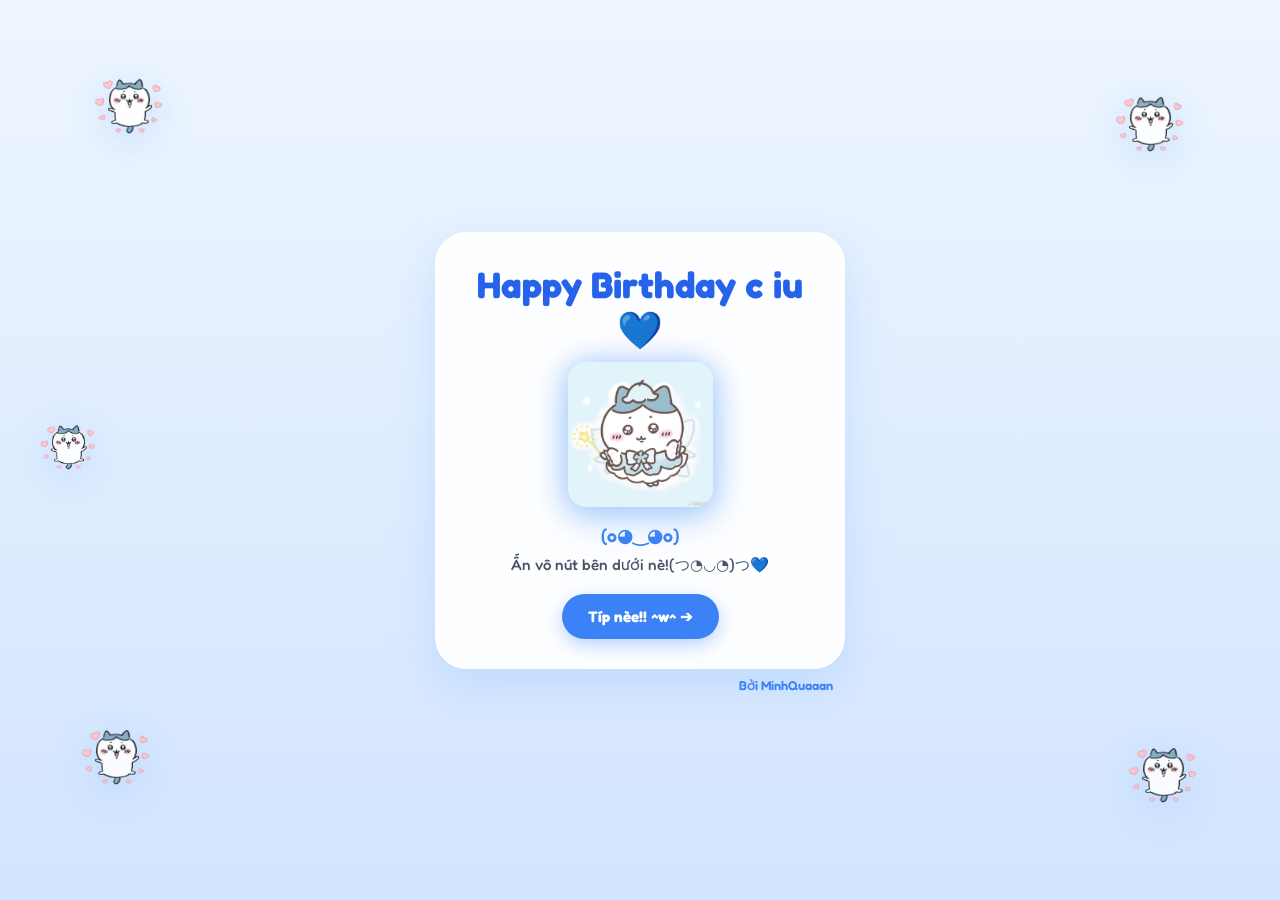
==== index.html @ 7ee7fde8 "Add files via upload" ====
<!DOCTYPE html>
<html lang="vi">
<head>
    <meta charset="UTF-8">
    <meta name="viewport" content="width=device-width, initial-scale=1.0">
    <title>Happy Birthday Mít! 💙</title>
    <link rel="stylesheet" href="style.css">
</head>
<body>
    <audio id="bgMusic" loop src="assets/nhac-nen-romantic.mp3"></audio>
    <!-- Các em Hachiware Bánh Ngọt trôi lơ lửng quanh nền -->
    <img src="assets/hachi-cake.png" class="floating-cake cake-1" alt="Hachi Cake">
    <img src="assets/hachi-cake.png" class="floating-cake cake-2" alt="Hachi Cake">
    <img src="assets/hachi-cake.png" class="floating-cake cake-3" alt="Hachi Cake">
    <img src="assets/hachi-cake.png" class="floating-cake cake-4" alt="Hachi Cake">
    <img src="assets/hachi-cake.png" class="floating-cake cake-5" alt="Hachi Cake">

    <div class="bg-hearts" id="bgHearts"></div>

    <div class="card">
        <!-- SLIDE 1: WELCOME -->
        <div class="slide active" id="slide-1">
            <h1 class="title">Happy Birthday c iu💙</h1>
            <div class="avatar-box">
                <img src="assets/hachi-fairy.png" alt="Hachiware Fairy" class="fairy-img">
            </div>
            <p class="kaomoji">(o◕‿◕o)</p>
            <p class="sub-text">Ấn vô nút bên dưới nè!(つ◔◡◔)つ💙</p>
            <button class="btn" onclick="nextSlide(2)">Típ nèe!! ^w^ ➔</button>
        </div>

        <!-- SLIDE 2: MEMORIES -->
        <div class="slide" id="slide-2">
            <h2 class="title">1 vài kỉ niệm của chúng mình nè :3📸</h2>
            <div class="photo-grid">
                <div class="photo-item"><img src="assets/pic1.jpg" alt="Memory 1"></div>
                <div class="photo-item"><img src="assets/pic2.jpg" alt="Memory 2"></div>
                <div class="photo-item"><img src="assets/pic3.jpg" alt="Memory 3"></div>
                <div class="photo-item"><img src="assets/pic4.jpg" alt="Memory 4"></div>
                <div class="photo-item"><img src="assets/pic5.jpg" alt="Memory 5"></div>
                <div class="photo-item"><img src="assets/pic6.jpg" alt="Memory 6"></div>
                <div class="photo-item"><img src="assets/pic7.jpg" alt="Memory 7"></div>
                <div class="photo-item"><img src="assets/pic8.jpg" alt="Memory 8"></div>
                <div class="photo-item"><img src="assets/pic9.jpg" alt="Memory 9"></div>
                <div class="photo-item"><img src="assets/pic10.jpg" alt="Memory 10"></div>
                <div class="photo-item"><img src="assets/pic11.jpg" alt="Memory 11"></div>
                <div class="photo-item"><img src="assets/pic12.jpg" alt="Memory 12"></div>
            </div>
            <button class="btn" onclick="nextSlide(3)">Next ➔</button>
        </div>

        <div id="slide-3" class="slide">
    <h2 class="title">Lọ Kẹo Của Mít 🍬✨</h2>
    <p class="sub-text">Mỗi khi Mít buồn hay thèm ngọt, cứ vào đây rút 1 viên kẹo nhen! 💕</p>

    <div class="jar-container" onclick="popCandyMessage()">
        <div class="candy-jar">
            <div class="jar-lid"></div>
            <div class="jar-body">
                <span class="candy-item c1">🍬</span>
                <span class="candy-item c2">💖</span>
                <span class="candy-item c3">🍭</span>
                <span class="candy-item c4">✨</span>
                <span class="candy-item c5">🌸</span>
                <span class="candy-item c6">💘</span>
            </div>
        </div>
    </div>

    <div class="sweet-note-card">
        <p id="sweetMessage">👉 Bấm vào lọ kẹo để rút 1 điều ngọt ngào nè Mít ơi! ✨</p>
    </div>

    <div class="btn-group" style="margin-top: 15px;">
        <button class="btn" onclick="popCandyMessage()">Rút thêm kẹo 🍭</button>
        <button class="btn btn-secondary" onclick="nextSlide(4)">Slide tiếp ➔</button>
    </div>
</div>

        <!-- SLIDE 4: PROMPT BAN ĐẦU -->
        <div class="slide" id="slide-4">
            <h2 class="title">📩 Tui viết vài lời gửi c iuu nè...</h2>
            <div class="avatar-box">
                <img src="assets/hachiware-moi.png" alt="Hachiware" class="hachi-emotion">
            </div>
            <p class="question-text">C iuu có mún đọc hongg? 🐾</p>
            <div class="btn-group">
                <button class="btn btn-primary" onclick="openHappySlide()">Mở bức thư 💌</button>
                <button class="btn btn-secondary" onclick="nextSlide('4-1')">Hongg mở 😜</button>
            </div>
        </div>

        <!-- SLIDE 4-1: LẦN 1 TỪ CHỔI (HOẢNG HỐT) -->
        <div class="slide" id="slide-4-1">
            <h2 class="title">😱 Ơ sao lại hongg?!</h2>
            <div class="avatar-box">
                <img src="assets/hachi-shock.jpg" alt="Hachiware Shock" class="hachi-emotion">
            </div>
            <p class="question-text">Hảảả?! Sao c iuu lại hông mở chứuu? Đọc đii màaa... 🥺</p>
            <div class="btn-group">
                <button class="btn btn-primary" onclick="openHappySlide()">Mở liền nè 💌</button>
                <button class="btn btn-secondary" onclick="nextSlide('4-2')">Vẫn hông mở 😜</button>
            </div>
        </div>

        <!-- SLIDE 4-2: LẦN 2 TỪ CHỔI (KHÓC DỖI) -->
        <div class="slide" id="slide-4-2">
            <h2 class="title">😭 Tui dỗi đó nha!!</h2>
            <div class="avatar-box">
                <img src="assets/hachi-cry.jpg" alt="Hachiware Cry" class="hachi-emotion">
            </div>
            <p class="question-text">Hức hức... Tui dỗi thật đó! Mở đọc đi mà c iuu ơiii 😭</p>
            <div class="btn-group">
                <button class="btn btn-primary" onclick="openHappySlide()">Thương quá, mở nè 💌</button>
                <button class="btn btn-secondary" onclick="nextSlide('4-3')">Thôi hông mở đâu 😛</button>
            </div>
        </div>

        <!-- SLIDE 4-3: LẦN 3 TỪ CHỔI (KHÓC XÙ LÔNG - CHỈ CÒN 1 NÚT MỞ) -->
        <div class="slide" id="slide-4-3">
            <h2 class="title">😤 Xù lông khóc nhè luôn!</h2>
            <div class="avatar-box">
                <img src="assets/hachi-fluffy-cry.jpg" alt="Hachiware Fluffy Cry" class="hachi-emotion">
            </div>
            <p class="question-text">Tui xù lông khóc nhè luôn rồi đây nèee!! Lần này hết nút từ chối rồi hứ! 😤😭</p>
            <div class="btn-group">
                <button class="btn btn-primary" style="width: 100%;" onclick="openHappySlide()">Mở bức thư đi màaa 💌</button>
            </div>
        </div>

        <!-- SLIDE 4-HAPPY: ĐỒNG Ý MỞ (HACHIWARE VUI MỪNG) -->
        <div class="slide" id="slide-4-happy">
            <h2 class="title">Yayy!! Bết ngay mà 🥰✨</h2>
            <div class="avatar-box">
                <img src="assets/hachi-happy.jpg" alt="Hachiware Happy" class="hachi-emotion">
            </div>
            <p class="question-text">C iuu là tuyệt vời nhấttt! Xem thư thôi nào! 💕✨</p>
            <div class="btn-group">
                <button class="btn btn-primary" onclick="nextSlide(5)">Đọc thư ngay ➔</button>
            </div>
        </div>

        <!-- SLIDE 5: LETTER CONTENT -->
        <div class="slide" id="slide-5">
            <h2 class="title">💌 Happy Birthday Mít!!</h2>
            <div class="letter-box">
                <p>Chúc mừng sinh nhật Mít! 🎂✨</p>
                <p>Cảm ơn em vì đã xuất hiện và mang lại thật nhiều niềm vui. Chúc Mít tuổi mới luôn xinh đẹp, vui vẻ, hạnh phúc và luôn mim cười thật nhiều nhé!</p>
                <p>Mong rằng mọi điều tuyệt vời nhất sẽ đến với em trong năm nay. Enjoy your special day! 💙</p>
            </div>
            <button class="btn" onclick="nextSlide(1)">Mở lại từ đầu 🔄</button>
        </div>

        <!-- Dòng Credit -->
        <div class="credit">Bởi MinhQuaaan</div>
    </div>

    <!-- Modal phóng to ảnh -->
    <div id="imageModal" class="modal">
        <span class="close-modal">&times;</span>
        <img class="modal-content" id="imgExpanded">
    </div>

    <script src="script.js"></script>
</body>
</html>
---- style.css ----
@import url('https://fonts.googleapis.com/css2?family=Fredoka:wght@500;600;700&family=Plus+Jakarta+Sans:wght@500;700&display=swap');

* {
    box-sizing: border-box;
    margin: 0;
    padding: 0;
    font-family: 'Fredoka', 'Plus Jakarta Sans', sans-serif;
}

body {
    background: linear-gradient(180deg, #eef6ff 0%, #d2e4ff 100%);
    display: flex;
    justify-content: center;
    align-items: center;
    min-height: 100vh;
    min-height: 100dvh;
    overflow: hidden;
    position: relative;
}

/* HACHIWARE BÁNH NGỌT LƠ LỬNG TRÔI NỀN */
.floating-cake {
    position: fixed;
    width: clamp(75px, 18vw, 105px);
    height: auto;
    z-index: 0;
    opacity: 0.88;
    pointer-events: none;
    filter: drop-shadow(0 8px 18px rgba(147, 197, 253, 0.5));
}

.cake-1 { top: 6%; left: 6%; animation: floatDrift1 6s ease-in-out infinite alternate; }
.cake-2 { top: 8%; right: 6%; animation: floatDrift2 7s ease-in-out infinite alternate; }
.cake-3 { bottom: 10%; left: 5%; animation: floatDrift2 6.5s ease-in-out infinite alternate-reverse; }
.cake-4 { bottom: 8%; right: 5%; animation: floatDrift1 7.5s ease-in-out infinite alternate-reverse; }
.cake-5 { top: 45%; left: 2%; animation: floatDrift1 5.5s ease-in-out infinite alternate; width: clamp(60px, 14vw, 85px); }

@keyframes floatDrift1 {
    0% { transform: translate(0, 0) rotate(-8deg); }
    50% { transform: translate(25px, -30px) rotate(6deg); }
    100% { transform: translate(-15px, -50px) rotate(-4deg); }
}

@keyframes floatDrift2 {
    0% { transform: translate(0, 0) rotate(10deg); }
    50% { transform: translate(-30px, -25px) rotate(-8deg); }
    100% { transform: translate(15px, -55px) rotate(5deg); }
}

/* Logic Ẩn / Hiện Slide */
.slide {
    display: none;
    animation: fadeIn 0.35s ease;
}

.slide.active {
    display: block;
}

@keyframes fadeIn {
    from { opacity: 0; transform: scale(0.98); }
    to { opacity: 1; transform: scale(1); }
}

/* GLASS CARD CHUẨN */
.card {
    background: rgba(255, 255, 255, 0.93);
    backdrop-filter: blur(20px);
    -webkit-backdrop-filter: blur(20px);
    width: 88vw;
    max-width: 410px;
    padding: 28px 20px;
    border-radius: 32px;
    border: 2px solid #ffffff;
    box-shadow: 0 16px 40px rgba(147, 197, 253, 0.38);
    text-align: center;
    z-index: 1;
    position: relative;
    margin: auto;
    transition: all 0.4s cubic-bezier(0.16, 1, 0.3, 1);
}

/* MỞ RỘNG KHUNG KHI VÀO SLIDE 2 */
.card.wide-mode, .card:has(#slide-2.active) {
    max-width: 900px;
    background: transparent;
    border: none;
    box-shadow: none;
    backdrop-filter: none;
    -webkit-backdrop-filter: none;
    padding: 0;
}

.title {
    color: #2563eb;
    font-size: clamp(1.8rem, 6vw, 2.3rem);
    font-weight: 700;
    margin-bottom: 8px;
}

.kaomoji {
    font-size: 1.1rem;
    color: #3b82f6;
    margin: 8px 0;
    font-weight: 600;
}

.sub-text, .question-text {
    font-size: 0.95rem;
    color: #475569;
    margin-bottom: 18px;
    font-weight: 500;
}

/* AVATAR */
.avatar-box {
    width: clamp(110px, 30vw, 130px);
    height: clamp(110px, 30vw, 130px);
    margin: 12px auto;
    background: #ffffff;
    border-radius: 50%;
    display: flex;
    justify-content: center;
    align-items: center;
    box-shadow: 0 10px 28px rgba(147, 197, 253, 0.45),
                0 0 0 8px rgba(219, 234, 254, 0.7);
    overflow: hidden;
}

.fairy-img {
    width: 90%;
    height: 90%;
    object-fit: contain;
}

/* NÚT BẤM */
.btn-group {
    display: flex;
    gap: 10px;
    justify-content: center;
}

.btn {
    background: #3b82f6;
    color: #ffffff;
    border: none;
    padding: 13px 26px;
    border-radius: 99px;
    font-weight: 700;
    font-size: 0.95rem;
    cursor: pointer;
    box-shadow: 0 6px 18px rgba(59, 130, 246, 0.35);
    transition: all 0.2s ease;
    display: inline-block;
    width: auto;
    min-width: 140px;
}

.btn:hover {
    background: #2563eb;
    transform: translateY(-2px);
    box-shadow: 0 10px 22px rgba(37, 99, 235, 0.45);
}

.btn-secondary {
    background: #eff6ff;
    color: #2563eb;
    border: 1.5px solid #bfdbfe;
}

/* ALBUM POLAROID (KHẮC PHỤC HOÀN TOÀN LỖI BÓNG TỎA NÊN BỊ CẮT) */
.photo-grid {
    display: grid;
    grid-template-columns: repeat(3, 1fr);
    gap: 20px;
    width: 100%;
    margin: 5px 0 15px 0;
    max-height: 72vh;
    overflow-y: auto;
    /* PADDING RỘNG ĐỂ BÓNG XANH TỎA ĐỀU KHÔNG CHẠM VIỀN CUỘN */
    padding: 35px 45px; 
    /* ẨN THANH CUỘN MẶC ĐỊNH */
    scrollbar-width: none;
    -ms-overflow-style: none;
}

.photo-grid::-webkit-scrollbar {
    display: none;
}

.photo-item {
    background: #ffffff;
    padding: 10px 10px 26px 10px;
    border-radius: 14px;
    /* BÓNG TỎA XANH MỀM MẠI NGUYÊN VẸN */
    box-shadow: 0 10px 30px rgba(59, 130, 246, 0.28);
    transition: all 0.3s cubic-bezier(0.34, 1.56, 0.64, 1);
    cursor: pointer;
    position: relative;
}

/* Độ nghiêng ngẫu nhiên */
.photo-item:nth-child(6n+1) { transform: rotate(-2.5deg); }
.photo-item:nth-child(6n+2) { transform: rotate(2deg); }
.photo-item:nth-child(6n+3) { transform: rotate(-1.5deg); }
.photo-item:nth-child(6n+4) { transform: rotate(2.5deg); }
.photo-item:nth-child(6n+5) { transform: rotate(-1deg); }
.photo-item:nth-child(6n+6) { transform: rotate(1.5deg); }

/* KHI HOVER: NỔI LÊN TRÊN VÀ BỪNG SÁNG TOÀN BỘ KHÔNG BỊ CẮT MÉP */
.photo-item:hover {
    transform: translateY(-8px) scale(1.08) rotate(0deg) !important;
    z-index: 10;
    box-shadow: 0 20px 45px rgba(37, 99, 235, 0.42);
}

.photo-item img {
    width: 100%;
    height: 148px;
    object-fit: cover;
    border-radius: 8px;
    display: block;
}

/* THẺ NHẠC */
.music-card {
    background: #f0f9ff;
    border: 1.5px solid #bae6fd;
    padding: 16px;
    border-radius: 24px;
    margin-bottom: 15px;
}

.album-cover {
    width: 100px;
    height: 100px;
    border-radius: 50%;
    border: 3px solid #ffffff;
    box-shadow: 0 6px 18px rgba(59, 130, 246, 0.25);
    animation: spin 10s linear infinite;
    margin-bottom: 10px;
}

@keyframes spin {
    100% { transform: rotate(360deg); }
}

.song-title {
    font-weight: 600;
    color: #1e3a8a;
    margin-bottom: 10px;
    font-size: 0.95rem;
}

audio {
    width: 100%;
    height: 36px;
    border-radius: 99px;
}

/* KHUNG THƯ SLIDE 5 */
.letter-box {
    background: #f0f9ff;
    border: 1.5px solid #bae6fd;
    padding: 16px;
    border-radius: 20px;
    text-align: left;
    font-size: 0.95rem;
    line-height: 1.6;
    color: #1e3a8a;
    margin-bottom: 15px;
}

.letter-box p {
    margin-bottom: 8px;
}

/* CREDIT */
.credit {
    position: absolute;
    bottom: -26px;
    right: 10px;
    font-size: 0.8rem;
    color: #3b82f6;
    font-weight: 600;
}

/* MODAL PHÓNG TO */
.modal {
    display: flex;
    position: fixed;
    top: 0;
    left: 0;
    width: 100vw;
    height: 100vh;
    z-index: 9999;
    background-color: rgba(15, 23, 42, 0.75);
    justify-content: center;
    align-items: center;
    backdrop-filter: blur(10px);
    opacity: 0;
    pointer-events: none;
    transition: opacity 0.25s ease;
}

.modal.show {
    opacity: 1;
    pointer-events: auto;
}

.modal-content {
    max-width: 90%;
    max-height: 80vh;
    border-radius: 20px;
    transform: scale(0.85);
    transition: transform 0.25s ease;
}

.modal.show .modal-content {
    transform: scale(1);
}

.close-modal {
    position: absolute;
    top: 20px;
    right: 25px;
    color: #ffffff;
    font-size: 35px;
    font-weight: bold;
    cursor: pointer;
}

/* TRÁI TIM BAY */
.heart {
    position: fixed;
    bottom: -30px;
    user-select: none;
    pointer-events: none;
    animation: riseUp linear forwards;
    z-index: 0;
}

@keyframes riseUp {
    0% { transform: translateY(0) scale(0.8); opacity: 0.85; }
    100% { transform: translateY(-110vh) scale(1.25); opacity: 0; }
}

/* MÀN HÌNH ĐIỆN THOẠI */
@media (max-width: 600px) {
    .photo-grid {
        grid-template-columns: repeat(2, 1fr);
        gap: 14px;
        padding: 20px 15px;
    }
    .photo-item img {
        height: 115px;
    }
    .floating-cake {
        opacity: 0.55;
    }
}
/* ================= SLIDE 3: LỌ KẸO CỦA MÍT ================= */
.jar-container {
    display: flex;
    justify-content: center;
    margin: 15px 0;
    cursor: pointer;
}

.candy-jar {
    width: 120px;
    height: 140px;
    position: relative;
    animation: jarSway 3.5s ease-in-out infinite alternate;
    transition: transform 0.2s ease;
}

.candy-jar:hover {
    transform: scale(1.08) rotate(3deg);
}

/* Nắp lọ */
.jar-lid {
    width: 80px;
    height: 20px;
    background: #bfdbfe;
    border: 2px solid #ffffff;
    border-radius: 12px;
    margin: 0 auto;
    box-shadow: 0 4px 10px rgba(147, 197, 253, 0.4);
}

/* Thân lọ thủy tinh */
.jar-body {
    width: 110px;
    height: 115px;
    background: rgba(255, 255, 255, 0.45);
    backdrop-filter: blur(8px);
    -webkit-backdrop-filter: blur(8px);
    border: 3px solid rgba(255, 255, 255, 0.85);
    border-radius: 20px 20px 35px 35px;
    margin: -4px auto 0;
    position: relative;
    box-shadow: 0 10px 25px rgba(59, 130, 246, 0.25),
                inset 0 0 15px rgba(255, 255, 255, 0.8);
    display: flex;
    flex-wrap: wrap;
    justify-content: center;
    align-content: center;
    gap: 6px;
    padding: 10px;
    overflow: hidden;
}

/* Kẹo bên trong lọ */
.candy-item {
    font-size: 1.4rem;
    animation: candyBounce 2s ease-in-out infinite alternate;
    user-select: none;
}

.c1 { animation-delay: 0.1s; }
.c2 { animation-delay: 0.3s; }
.c3 { animation-delay: 0.5s; }
.c4 { animation-delay: 0.2s; }
.c5 { animation-delay: 0.6s; }
.c6 { animation-delay: 0.4s; }

@keyframes jarSway {
    0% { transform: rotate(-4deg); }
    100% { transform: rotate(4deg); }
}

@keyframes candyBounce {
    0% { transform: translateY(0); }
    100% { transform: translateY(-5px); }
}

/* Khung hiển thị tin nhắn ngọt ngào */
.sweet-note-card {
    background: #ffffff;
    border: 2px solid #bfdbfe;
    padding: 16px 20px;
    border-radius: 22px;
    box-shadow: 0 8px 24px rgba(147, 197, 253, 0.3);
    min-height: 70px;
    display: flex;
    align-items: center;
    justify-content: center;
    margin-top: 10px;
    transition: all 0.3s ease;
}

#sweetMessage {
    color: #1e3a8a;
    font-size: 1rem;
    font-weight: 600;
    line-height: 1.5;
    animation: popText 0.35s ease;
}

@keyframes popText {
    0% { opacity: 0; transform: scale(0.9); }
    100% { opacity: 1; transform: scale(1); }
}
/* ====== TẠO TIM TẠI VỊ TRÍ CHẠM NGÓN TAY ====== */
.touch-heart {
    position: fixed;
    pointer-events: none; /* Không làm vướng click */
    z-index: 9999;
    font-size: 20px;
    animation: touchFloat 1s cubic-bezier(0.25, 1, 0.5, 1) forwards;
    user-select: none;
}

@keyframes touchFloat {
    0% {
        opacity: 1;
        transform: translate(-50%, -50%) scale(0.6) rotate(0deg);
    }
    50% {
        transform: translate(-50%, -80px) scale(1.3) rotate(15deg);
    }
    100% {
        opacity: 0;
        transform: translate(-50%, -120px) scale(0.8) rotate(-15deg);
    }
}
/* Chỉnh riêng cho Hachiware ở Slide 4 */
#slide-4 .avatar-box {
    background: transparent !important; /* Xóa nền trắng tròn */
    border-radius: 0 !important;        /* Bỏ khung tròn */
    overflow: visible !important;       /* Không bị giới hạn viền cắt */
    width: auto !important;
    height: auto !important;
    margin: 10px auto 20px !important;
    border: none !important;
    box-shadow: none !important;
}

#slide-4 .avatar {
    width: 130px !important;            /* Chỉnh độ to/nhỏ của Hachiware ở đây (ví dụ: 120px - 140px) */
    height: auto !important;
    object-fit: contain !important;
    border-radius: 0 !important;
    
    /* Hiệu ứng phát sáng xanh mờ mờ ôm theo viền con Hachiware */
    filter: drop-shadow(0 0 12px rgba(135, 206, 250, 0.8)) 
            drop-shadow(0 0 22px rgba(100, 180, 255, 0.5));
    transition: transform 0.3s ease, filter 0.3s ease;
}

/* Hiệu ứng khi rê chuột vào con Hachiware phát sáng lung linh hơn */
#slide-4 .avatar:hover {
    transform: scale(1.08);
    filter: drop-shadow(0 0 18px rgba(135, 206, 250, 1)) 
            drop-shadow(0 0 30px rgba(100, 180, 255, 0.8));
}
/* Tối ưu hiệu ứng phát sáng cho chuỗi biểu cảm Hachiware Slide 4 */
.hachi-emotion {
    width: 125px !important;
    height: auto !important;
    object-fit: contain !important;
    border-radius: 0 !important;
    filter: drop-shadow(0 0 12px rgba(135, 206, 250, 0.8)) 
            drop-shadow(0 0 22px rgba(100, 180, 255, 0.5));
    transition: transform 0.3s ease;
}

.hachi-emotion:hover {
    transform: scale(1.08);
}
/* ================= XÓA BỎ HOÀN TOÀN KHUNG TRÒN VÀ TẠO EFFECT STICKER ================= */

/* 1. Xóa bỏ hình tròn, bóng tròn và viền trắng của avatar-box */
.avatar-box {
    width: auto !important;
    height: auto !important;
    min-width: unset !important;
    min-height: unset !important;
    background: transparent !important;
    border-radius: 0 !important;
    border: none !important;
    box-shadow: none !important;
    overflow: visible !important;
    margin: 10px auto 18px auto !important;
    display: flex !important;
    justify-content: center !important;
    align-items: center !important;
}

/* 2. Cấu hình ảnh nhân vật Hachiware thành dạng Sticker nổi có bóng sáng xanh */
.avatar-box img, 
.fairy-img, 
.hachi-emotion {
    width: clamp(120px, 32vw, 145px) !important;
    height: auto !important;
    max-height: 150px !important;
    object-fit: contain !important;
    border-radius: 18px !important; /* Bo nhẹ góc ảnh để nhìn mềm mại */
    
    /* Hiệu ứng tỏa sáng xanh mờ ôm nhẹ quanh nhân vật */
    filter: drop-shadow(0 8px 16px rgba(147, 197, 253, 0.6))
            drop-shadow(0 0 12px rgba(59, 130, 246, 0.35)) !important;
    
    transition: transform 0.3s cubic-bezier(0.34, 1.56, 0.64, 1), filter 0.3s ease !important;
}

/* 3. Hiệu ứng nhún nhảy nhẹ khi rê chuột / chạm vào nhân vật */
.avatar-box img:hover, 
.fairy-img:hover, 
.hachi-emotion:hover {
    transform: scale(1.08) rotate(2deg) !important;
    filter: drop-shadow(0 12px 22px rgba(147, 197, 253, 0.8))
            drop-shadow(0 0 18px rgba(37, 99, 235, 0.5)) !important;
}
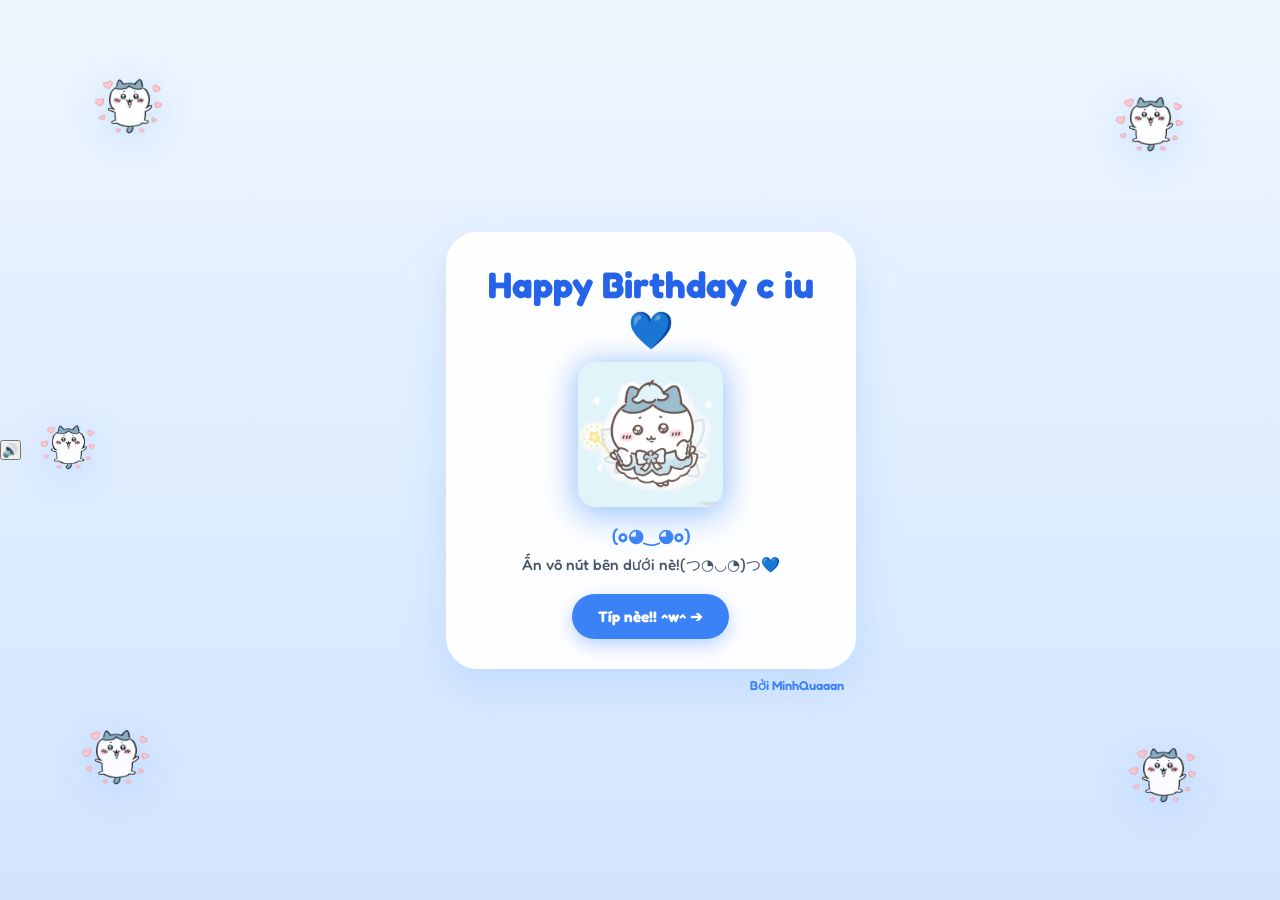
==== commit 8b8acd75: "Add music toggle and update button actions" ====
--- a/index.html
+++ b/index.html
@@ -7,7 +7,7 @@
     <link rel="stylesheet" href="style.css">
 </head>
 <body>
-    <audio id="bgMusic" loop src="assets/nhac-nen-romantic.mp3"></audio>
+    <audio id="bgMusic" loop preload="auto" playsinline webkit-playsinline src="assets/nhac-nen-romantic.mp3"></audio>
     <!-- Các em Hachiware Bánh Ngọt trôi lơ lửng quanh nền -->
     <img src="assets/hachi-cake.png" class="floating-cake cake-1" alt="Hachi Cake">
     <img src="assets/hachi-cake.png" class="floating-cake cake-2" alt="Hachi Cake">
@@ -17,6 +17,20 @@
 
     <div class="bg-hearts" id="bgHearts"></div>
 
+    <!-- Nút bật/tắt nhạc nền -->
+    <button id="muteToggle" class="mute-toggle" onclick="toggleMusic()" aria-label="Bật/tắt nhạc nền">🔊</button>
+
+    <!-- Thanh chấm tiến trình -->
+    <div class="progress-dots" id="progressDots">
+        <span class="dot" data-step="1"></span>
+        <span class="dot" data-step="2"></span>
+        <span class="dot" data-step="3"></span>
+        <span class="dot" data-step="4"></span>
+        <span class="dot" data-step="5"></span>
+        <span class="dot" data-step="6"></span>
+        <span class="dot" data-step="7"></span>
+    </div>
+
     <div class="card">
         <!-- SLIDE 1: WELCOME -->
         <div class="slide active" id="slide-1">
@@ -26,7 +40,40 @@
             </div>
             <p class="kaomoji">(o◕‿◕o)</p>
             <p class="sub-text">Ấn vô nút bên dưới nè!(つ◔◡◔)つ💙</p>
-            <button class="btn" onclick="nextSlide(2)">Típ nèe!! ^w^ ➔</button>
+            <button class="btn" onclick="nextSlide('days')">Típ nèe!! ^w^ ➔</button>
+        </div>
+
+        <!-- SLIDE DAYS: ĐẾM SỐ NGÀY BÊN NHAU -->
+        <div class="slide" id="slide-days">
+            <h2 class="title">Bọn mình bên nhau được... 💙</h2>
+            <div class="day-counter-box">
+                <span class="day-counter-number" id="dayCounterNumber">0</span>
+                <span class="day-counter-label">ngày rồi đó nè! 🥹</span>
+            </div>
+            <p class="sub-text" id="dayCounterSub"></p>
+            <div class="btn-group">
+                <button class="btn btn-secondary" onclick="nextSlide(1)">◀ Quay lại</button>
+                <button class="btn" onclick="nextSlide('quiz')">Tiếp ➔</button>
+            </div>
+        </div>
+
+        <!-- SLIDE QUIZ: ĐỐ VUI NHỎ -->
+        <div class="slide" id="slide-quiz">
+            <h2 class="title">Đố Mít nè 🤔💭</h2>
+            <p class="sub-text">
+                Lần đầu tiên tụi mình nói chuyện với nhau là nhờ vào đâu? 👀
+            </p>
+            <div class="quiz-options" id="quizOptions">
+                <button class="quiz-option" onclick="checkQuizAnswer(this, false)">Vô tình quẹt phải nhau</button>
+                <button class="quiz-option" onclick="checkQuizAnswer(this, true)">Chung nhóm/lớp học</button>
+                <button class="quiz-option" onclick="checkQuizAnswer(this, false)">Bạn bè giới thiệu</button>
+                <button class="quiz-option" onclick="checkQuizAnswer(this, false)">Chơi game chung</button>
+            </div>
+            <p class="quiz-feedback" id="quizFeedback"></p>
+            <div class="btn-group">
+                <button class="btn btn-secondary" onclick="nextSlide('days')">◀ Quay lại</button>
+                <button class="btn" onclick="nextSlide(2)">Tiếp ➔</button>
+            </div>
         </div>
 
         <!-- SLIDE 2: MEMORIES -->
@@ -46,7 +93,10 @@
                 <div class="photo-item"><img src="assets/pic11.jpg" alt="Memory 11"></div>
                 <div class="photo-item"><img src="assets/pic12.jpg" alt="Memory 12"></div>
             </div>
-            <button class="btn" onclick="nextSlide(3)">Next ➔</button>
+            <div class="btn-group">
+                <button class="btn btn-secondary" onclick="nextSlide('quiz')">◀ Quay lại</button>
+                <button class="btn" onclick="nextSlide(3)">Next ➔</button>
+            </div>
         </div>
 
         <div id="slide-3" class="slide">
@@ -72,6 +122,7 @@
     </div>
 
     <div class="btn-group" style="margin-top: 15px;">
+        <button class="btn btn-secondary" onclick="nextSlide(2)">◀ Quay lại</button>
         <button class="btn" onclick="popCandyMessage()">Rút thêm kẹo 🍭</button>
         <button class="btn btn-secondary" onclick="nextSlide(4)">Slide tiếp ➔</button>
     </div>
@@ -143,12 +194,21 @@
         <!-- SLIDE 5: LETTER CONTENT -->
         <div class="slide" id="slide-5">
             <h2 class="title">💌 Happy Birthday Mít!!</h2>
-            <div class="letter-box">
-                <p>Chúc mừng sinh nhật Mít! 🎂✨</p>
-                <p>Cảm ơn em vì đã xuất hiện và mang lại thật nhiều niềm vui. Chúc Mít tuổi mới luôn xinh đẹp, vui vẻ, hạnh phúc và luôn mim cười thật nhiều nhé!</p>
-                <p>Mong rằng mọi điều tuyệt vời nhất sẽ đến với em trong năm nay. Enjoy your special day! 💙</p>
-            </div>
+            <div class="letter-box" id="letterBox">
+                <div id="letterTyped"></div>
+            </div>
+            <button class="btn btn-secondary btn-skip" id="skipTypingBtn" onclick="skipTyping()">Hiện ngay ⏩</button>
             <button class="btn" onclick="nextSlide(1)">Mở lại từ đầu 🔄</button>
+
+            <!-- Trả lời lá thư -->
+            <div id="replySection" style="margin-top: 20px; display: none;">
+                <div class="sweet-note-card" id="replyCard">
+                    <p id="replyPlaceholder">Gửi trả lời cho anh nè...</p>
+                    <textarea id="replyInput" placeholder="Nhập lời nhắn của bạn tại đây..." rows="3" style="width: 100%; border: 1px solid #bfdbfe; border-radius: 12px; padding: 8px; margin-top: 8px; font-family: inherit;"></textarea>
+                    <button class="btn" onclick="sendReply()" style="margin-top: 10px; width: 100%;">Gửi resposta 💌</button>
+                </div>
+                <div id="replyStatus" style="margin-top: 10px; font-size: 0.9rem; color: #166534; min-height: 22px;"></div>
+            </div>
         </div>
 
         <!-- Dòng Credit -->
@@ -163,4 +223,4 @@
 
     <script src="script.js"></script>
 </body>
-</html>+</html>
--- a/style.css
+++ b/style.css
@@ -347,16 +347,54 @@
 
 /* MÀN HÌNH ĐIỆN THOẠI */
 @media (max-width: 600px) {
+    .photo-item img {
+        height: 115px;
+    }
+    .floating-cake {
+        opacity: 0.55;
+    }
+
+    /* SỬA LỖI NÚT "NEXT" BỊ KHUẤT Ở SLIDE 2 TRÊN ĐIỆN THOẠI:
+       Ép khung wide-mode cao đúng bằng chiều cao khả dụng thật (100dvh),
+       xếp theo cột (tiêu đề / lưới ảnh / nút), chỉ để lưới ảnh cuộn riêng
+       -> nút Next luôn nằm trong tầm nhìn, không cần bấm fullscreen. */
+    .card.wide-mode,
+    .card:has(#slide-2.active) {
+        display: flex;
+        flex-direction: column;
+        height: 100dvh;
+        max-height: 100dvh;
+        padding: 12px 0 10px;
+        box-sizing: border-box;
+        overflow: hidden;
+    }
+
+    #slide-2.active {
+        display: flex;
+        flex-direction: column;
+        flex: 1 1 auto;
+        min-height: 0;
+    }
+
+    #slide-2 .title {
+        flex-shrink: 0;
+        font-size: 1.35rem;
+        margin: 0 10px 6px;
+    }
+
     .photo-grid {
         grid-template-columns: repeat(2, 1fr);
         gap: 14px;
-        padding: 20px 15px;
-    }
-    .photo-item img {
-        height: 115px;
-    }
-    .floating-cake {
-        opacity: 0.55;
+        padding: 15px 15px 10px;
+        flex: 1 1 auto;
+        min-height: 0;
+        max-height: none;
+        overflow-y: auto;
+    }
+
+    #slide-2 > .btn {
+        flex-shrink: 0;
+        margin: 4px auto 0;
     }
 }
 /* ================= SLIDE 3: LỌ KẸO CỦA MÍT ================= */
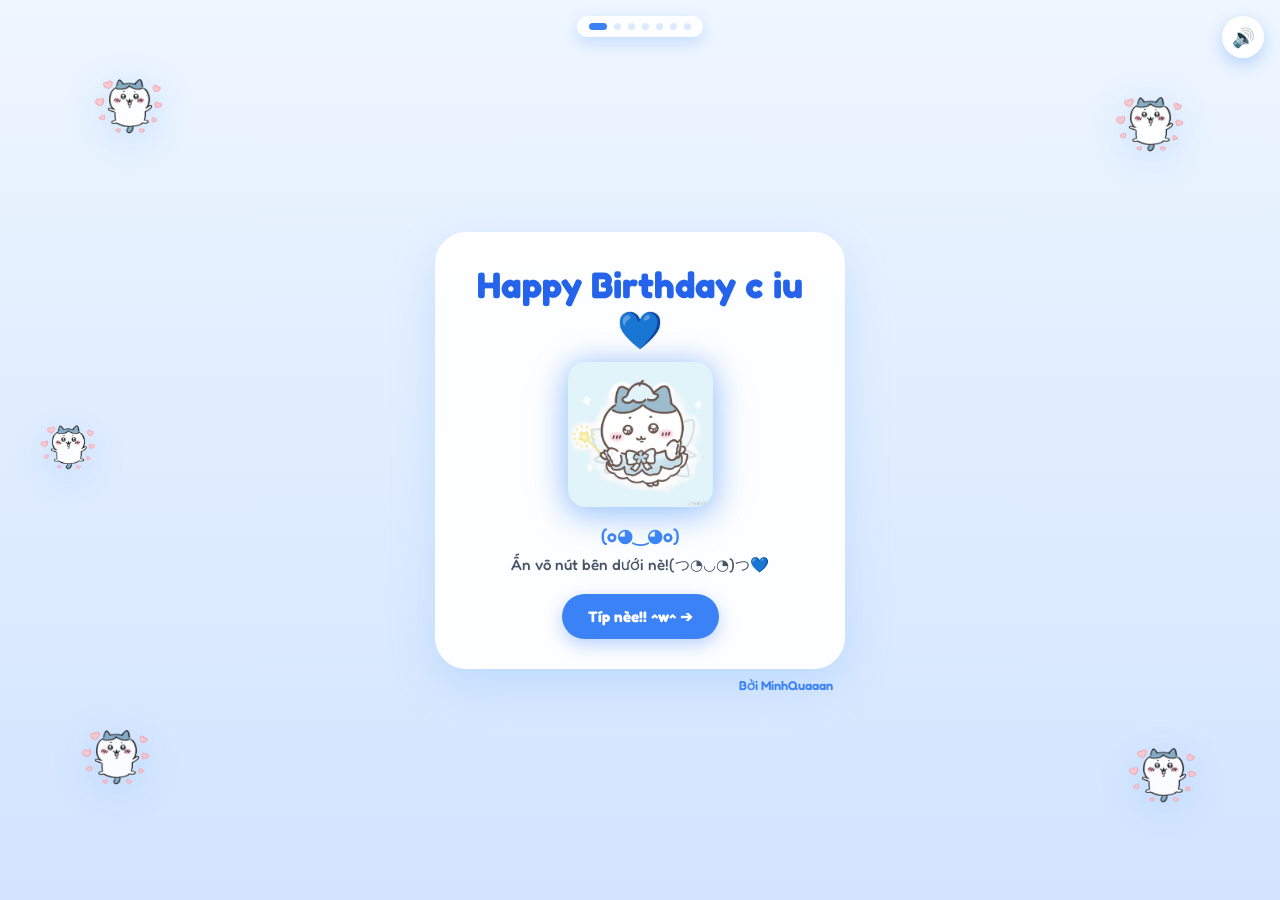
==== commit 182c04d3: "Add files via upload" ====
--- a/index.html
+++ b/index.html
@@ -223,4 +223,4 @@
 
     <script src="script.js"></script>
 </body>
-</html>
+</html>
--- a/style.css
+++ b/style.css
@@ -138,6 +138,7 @@
     display: flex;
     gap: 10px;
     justify-content: center;
+    flex-wrap: wrap;
 }
 
 .btn {
@@ -283,6 +284,175 @@
     font-size: 0.8rem;
     color: #3b82f6;
     font-weight: 600;
+}
+
+/* ================= NÚT BẬT/TẮT NHẠC ================= */
+.mute-toggle {
+    position: fixed;
+    top: 16px;
+    right: 16px;
+    z-index: 50;
+    width: 42px;
+    height: 42px;
+    border-radius: 50%;
+    border: none;
+    background: rgba(255, 255, 255, 0.9);
+    box-shadow: 0 6px 16px rgba(59, 130, 246, 0.3);
+    font-size: 1.15rem;
+    cursor: pointer;
+    display: flex;
+    align-items: center;
+    justify-content: center;
+    transition: transform 0.2s ease;
+}
+
+.mute-toggle:hover {
+    transform: scale(1.08);
+}
+
+/* ================= CHẤM TIẾN TRÌNH ================= */
+.progress-dots {
+    position: fixed;
+    top: 16px;
+    left: 50%;
+    transform: translateX(-50%);
+    z-index: 50;
+    display: flex;
+    gap: 7px;
+    background: rgba(255, 255, 255, 0.85);
+    padding: 7px 12px;
+    border-radius: 99px;
+    box-shadow: 0 6px 16px rgba(59, 130, 246, 0.22);
+}
+
+.progress-dots .dot {
+    width: 7px;
+    height: 7px;
+    border-radius: 50%;
+    background: #dbeafe;
+    transition: all 0.25s ease;
+}
+
+.progress-dots .dot.done {
+    background: #93c5fd;
+}
+
+.progress-dots .dot.active {
+    background: #3b82f6;
+    width: 18px;
+    border-radius: 99px;
+}
+
+/* ================= ĐẾM SỐ NGÀY BÊN NHAU ================= */
+.day-counter-box {
+    display: flex;
+    flex-direction: column;
+    align-items: center;
+    background: #f0f9ff;
+    border: 1.5px solid #bae6fd;
+    border-radius: 24px;
+    padding: 24px 16px;
+    margin: 14px 0;
+}
+
+.day-counter-number {
+    font-size: clamp(2.4rem, 12vw, 3.2rem);
+    font-weight: 700;
+    color: #2563eb;
+    line-height: 1.1;
+}
+
+.day-counter-label {
+    font-size: 1rem;
+    font-weight: 600;
+    color: #1e3a8a;
+    margin-top: 4px;
+}
+
+/* ================= ĐỐ VUI (QUIZ) ================= */
+.quiz-options {
+    display: flex;
+    flex-direction: column;
+    gap: 10px;
+    margin: 10px 0 6px;
+}
+
+.quiz-option {
+    background: #eff6ff;
+    color: #1e3a8a;
+    border: 1.5px solid #bfdbfe;
+    padding: 12px 16px;
+    border-radius: 16px;
+    font-weight: 600;
+    font-size: 0.92rem;
+    cursor: pointer;
+    text-align: left;
+    transition: all 0.2s ease;
+}
+
+.quiz-option:hover {
+    background: #dbeafe;
+    transform: translateY(-1px);
+}
+
+.quiz-option.correct {
+    background: #dcfce7;
+    border-color: #86efac;
+    color: #166534;
+}
+
+.quiz-option.wrong {
+    background: #fee2e2;
+    border-color: #fca5a5;
+    color: #991b1b;
+}
+
+.quiz-feedback {
+    min-height: 22px;
+    font-weight: 600;
+    font-size: 0.92rem;
+    color: #2563eb;
+    margin-bottom: 10px;
+}
+
+/* ================= HIỆU ỨNG GÕ CHỮ Ở LÁ THƯ ================= */
+#letterTyped p {
+    margin-bottom: 8px;
+}
+
+#letterTyped .typing-line::after {
+    content: '|';
+    display: inline-block;
+    margin-left: 2px;
+    animation: blinkCursor 0.8s step-end infinite;
+    color: #2563eb;
+}
+
+@keyframes blinkCursor {
+    0%, 100% { opacity: 1; }
+    50% { opacity: 0; }
+}
+
+.btn-skip {
+    display: block;
+    margin: 0 auto 10px;
+    min-width: unset;
+    padding: 8px 18px;
+    font-size: 0.85rem;
+}
+
+/* ================= CONFETTI (SLIDE THƯ) ================= */
+.confetti-piece {
+    position: fixed;
+    top: -20px;
+    z-index: 40;
+    pointer-events: none;
+    animation: confettiFall linear forwards;
+}
+
+@keyframes confettiFall {
+    0% { transform: translateY(0) rotate(0deg); opacity: 1; }
+    100% { transform: translateY(110vh) rotate(540deg); opacity: 0.9; }
 }
 
 /* MODAL PHÓNG TO */
@@ -611,4 +781,27 @@
     transform: scale(1.08) rotate(2deg) !important;
     filter: drop-shadow(0 12px 22px rgba(147, 197, 253, 0.8))
             drop-shadow(0 0 18px rgba(37, 99, 235, 0.5)) !important;
-}+}
+
+/* ================= PARTICLE EFFECT ================= */
+.particle {
+    pointer-events: none;
+    animation: floatUp 3s ease-out forwards;
+}
+
+@keyframes floatUp {
+    0% {
+        transform: translateY(0) rotate(0deg);
+        opacity: 1;
+    }
+    100% {
+        transform: translateY(-100px) rotate(360deg);
+        opacity: 0;
+    }
+}
+
+/* Reply section styling - already using sweet-note-card but ensure textarea looks good */
+#replyInput {
+    resize: vertical;
+    font-family: inherit;
+}
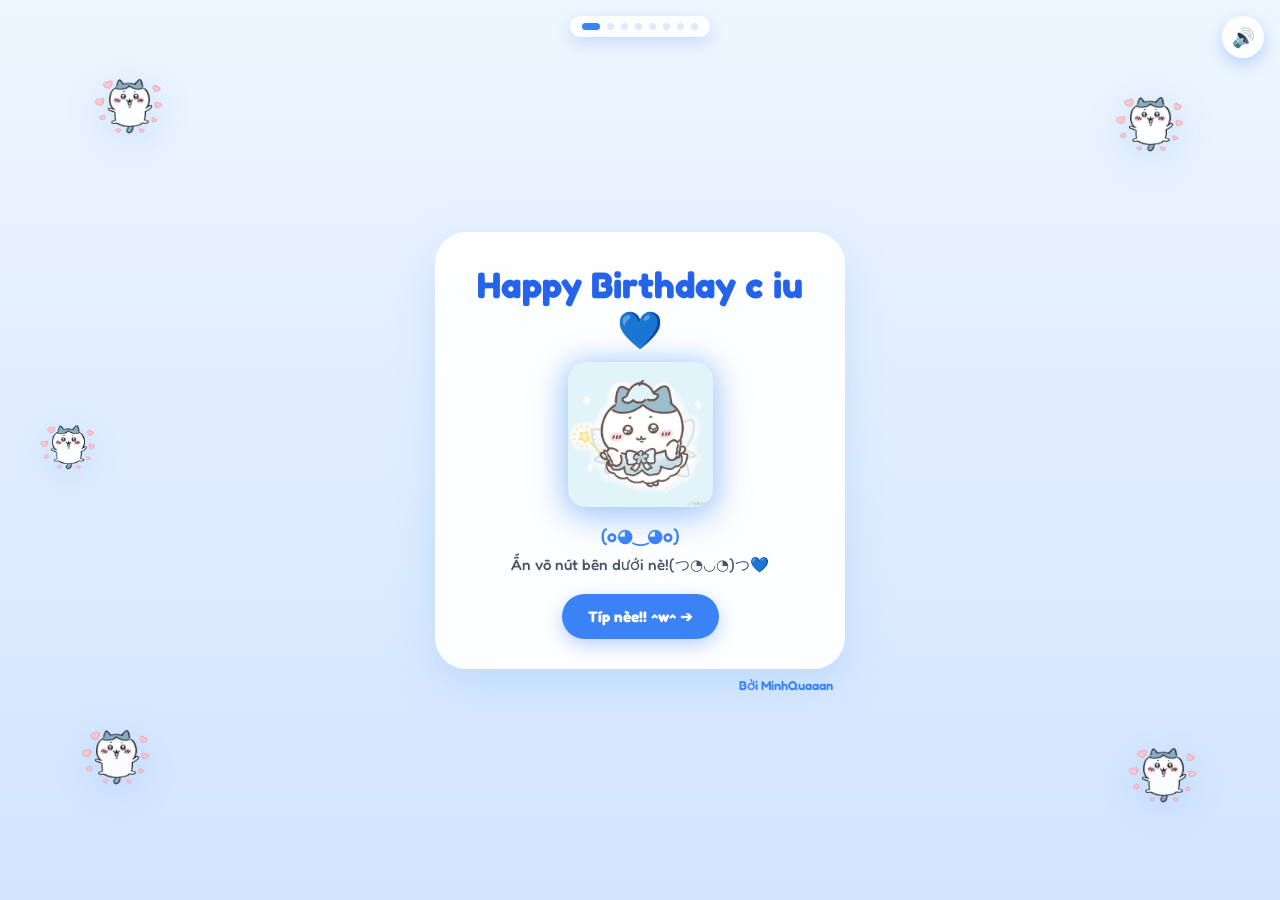
==== commit 553e7a80: "Add files via upload" ====
--- a/index.html
+++ b/index.html
@@ -29,7 +29,11 @@
         <span class="dot" data-step="5"></span>
         <span class="dot" data-step="6"></span>
         <span class="dot" data-step="7"></span>
-    </div>
+        <span class="dot" data-step="8"></span>
+    </div>
+
+    <!-- Thêm khoảng cách ở trên để tránh progress bar che nội dung -->
+    <div class="page-offset"></div>
 
     <div class="card">
         <!-- SLIDE 1: WELCOME -->
@@ -197,17 +201,25 @@
             <div class="letter-box" id="letterBox">
                 <div id="letterTyped"></div>
             </div>
-            <button class="btn btn-secondary btn-skip" id="skipTypingBtn" onclick="skipTyping()">Hiện ngay ⏩</button>
-            <button class="btn" onclick="nextSlide(1)">Mở lại từ đầu 🔄</button>
-
-            <!-- Trả lời lá thư -->
-            <div id="replySection" style="margin-top: 20px; display: none;">
-                <div class="sweet-note-card" id="replyCard">
-                    <p id="replyPlaceholder">Gửi trả lời cho anh nè...</p>
-                    <textarea id="replyInput" placeholder="Nhập lời nhắn của bạn tại đây..." rows="3" style="width: 100%; border: 1px solid #bfdbfe; border-radius: 12px; padding: 8px; margin-top: 8px; font-family: inherit;"></textarea>
-                    <button class="btn" onclick="sendReply()" style="margin-top: 10px; width: 100%;">Gửi resposta 💌</button>
-                </div>
-                <div id="replyStatus" style="margin-top: 10px; font-size: 0.9rem; color: #166534; min-height: 22px;"></div>
+            <div id="letterControls">
+                <button class="btn btn-secondary btn-skip" id="skipTypingBtn" onclick="skipTyping()">Hiện ngay ⏩</button>
+                <button class="btn" id="nextToReplyBtn" onclick="nextSlide('6')">Tiếp theo ➔</button>
+                <button class="btn btn-secondary" onclick="nextSlide(1)">Mở lại từ đầu 🔄</button>
+            </div>
+        </div>
+
+        <!-- SLIDE 6: TRẢ LƠI LÁ THƯ -->
+        <div class="slide" id="slide-6">
+            <h2 class="title">💌 Thư trả lời của Mít</h2>
+            <div class="sweet-note-card" id="replyCard">
+                <p id="replyPlaceholder">Gửi trả lời cho anh nè...</p>
+                <textarea id="replyInput" placeholder="Nhập lời nhắn của bạn tại đây..." rows="3" style="width: 100%; border: 1px solid #bfdbfe; border-radius: 12px; padding: 8px; margin-top: 8px; font-family: inherit;"></textarea>
+                <button class="btn" onclick="sendReply()" style="margin-top: 10px; width: 100%;">Gửi resposta 💌</button>
+            </div>
+            <div id="replyStatus" style="margin-top: 10px; font-size: 0.9rem; color: #166534; min-height: 22px;"></div>
+            <div class="btn-group" style="margin-top: 15px;">
+                <button class="btn btn-secondary" onclick="nextSlide(5)">◀ Quay lại</button>
+                <button class="btn" onclick="nextSlide(1)">Tiếp theo 🔄</button>
             </div>
         </div>
 
--- a/style.css
+++ b/style.css
@@ -325,6 +325,11 @@
     box-shadow: 0 6px 16px rgba(59, 130, 246, 0.22);
 }
 
+/* Khoảng cách ở trên để tránh progress bar che nội dung */
+.page-offset {
+    height: 20px;
+}
+
 .progress-dots .dot {
     width: 7px;
     height: 7px;
@@ -804,4 +809,4 @@
 #replyInput {
     resize: vertical;
     font-family: inherit;
-}
+}
